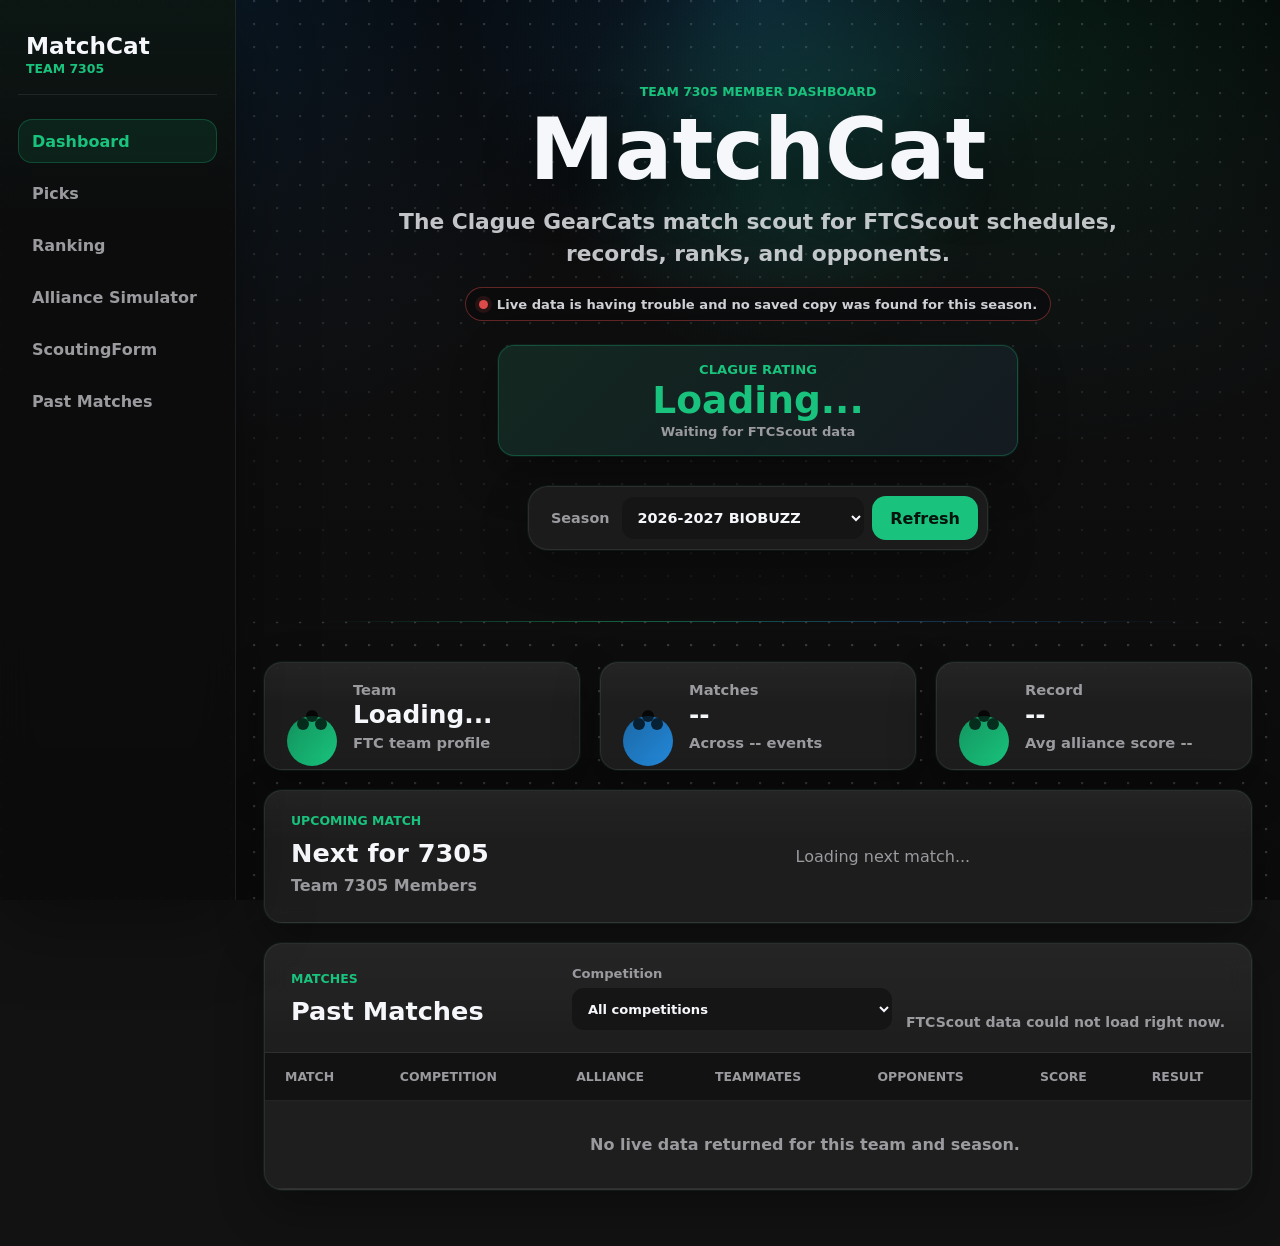
==== index.html @ bdf29955 "Pause ScoutingForm shoot points for two seconds" ====
<!doctype html>
<html lang="en">
  <head>
    <meta charset="utf-8">
    <meta name="viewport" content="width=device-width, initial-scale=1">
    <title>MatchCat | Team 7305 Member Dashboard</title>
    <meta
      name="description"
      content="MatchCat is a team 7305 member dashboard using live FTCScout data."
    >
    <meta name="theme-color" content="#0b0b0c">
    <link rel="manifest" href="manifest.webmanifest">
    <link rel="stylesheet" href="styles.css?v=20260912-shootpause2s">
  </head>
  <body>
    <button class="mobile-menu-button" id="sidebar-toggle" type="button" aria-label="Open navigation" aria-expanded="false">
      <span></span>
      <span></span>
      <span></span>
    </button>
    <aside class="app-sidebar" id="app-sidebar" aria-label="MatchCat navigation">
      <div class="app-sidebar__brand">
        <strong>MatchCat</strong>
        <span>Team 7305</span>
      </div>
      <nav class="app-sidebar__nav">
        <a href="#page-title" class="sidebar-link is-active">Dashboard</a>
        <button class="sidebar-link" id="picks-open" type="button">Picks</button>
        <button class="sidebar-link" id="ranking-open" type="button">Ranking</button>
        <button class="sidebar-link" id="sim-open" type="button">Alliance Simulator</button>
        <button class="sidebar-link" id="auto-open" type="button">ScoutingForm</button>
        <a href="#matches" class="sidebar-link">Past Matches</a>
      </nav>
    </aside>
    <div class="sidebar-backdrop" id="sidebar-backdrop" hidden></div>
    <div class="picks-backdrop" id="picks-backdrop" hidden></div>
    <div class="ranking-backdrop" id="ranking-backdrop" hidden></div>
    <div class="sim-backdrop" id="sim-backdrop" hidden></div>
    <section class="picks-menu" id="picks-menu" aria-labelledby="picks-title" hidden>
      <div class="picks-menu__header">
        <div>
          <p class="section-kicker">Alliance Captain</p>
          <h2 id="picks-title">Picks</h2>
        </div>
        <button class="button button--dark button--small" id="picks-close" type="button">Close</button>
      </div>
      <div class="picks-menu__controls">
        <label>
          Competition
          <select id="picks-event-filter">
            <option value="all">All loaded competitions</option>
          </select>
        </label>
      </div>
      <div class="status picks-menu__status" id="picks-status">Ranking teams from FTCScout data...</div>
      <div class="picks-list" id="picks-list">
        <div class="empty">Loading pick list...</div>
      </div>
    </section>
    <section class="ranking-menu" id="ranking-menu" aria-labelledby="ranking-title" hidden>
      <div class="ranking-menu__header">
        <div>
          <p class="section-kicker">Competition Standings</p>
          <h2 id="ranking-title">Ranking</h2>
        </div>
        <button class="button button--dark button--small" id="ranking-close" type="button">Close</button>
      </div>
      <div class="ranking-menu__controls">
        <label>
          Competition
          <select id="ranking-event-filter"></select>
        </label>
      </div>
      <div class="status ranking-menu__status" id="ranking-status">Choose a competition to see rankings.</div>
      <div class="ranking-list" id="ranking-list">
        <div class="empty">Loading rankings...</div>
      </div>
    </section>
    <section class="sim-menu" id="sim-menu" aria-labelledby="sim-title" hidden>
      <div class="sim-menu__header">
        <div>
          <p class="section-kicker">Playoff Forecast</p>
          <h2 id="sim-title">Alliance Simulator</h2>
        </div>
        <button class="button button--dark button--small" id="sim-close" type="button">Close</button>
      </div>
      <div class="sim-menu__controls">
        <label>
          Competition
          <select id="sim-event-filter"></select>
        </label>
        <label>
          Partner
          <select id="sim-partner-filter"></select>
        </label>
      </div>
      <div class="status sim-menu__status" id="sim-status">Pick a partner to simulate alliances.</div>
      <div class="sim-list" id="sim-list">
        <div class="empty">Loading simulator...</div>
      </div>
    </section>
    <div class="auto-backdrop" id="auto-backdrop" hidden></div>
    <section class="auto-team-menu" id="auto-team-menu" aria-labelledby="auto-team-title" hidden>
      <form class="auto-team-card" id="auto-team-form">
        <div>
          <p class="section-kicker">ScoutingForm</p>
          <h2 id="auto-team-title">What team is this?</h2>
        </div>
        <label>
          Team number or name
          <input id="auto-team-input" type="text" inputmode="text" autocomplete="off" placeholder="7305 or team name">
        </label>
        <label>
          Game
          <select id="auto-game-input"></select>
        </label>
        <label>
          Date added
          <input id="auto-date-input" type="date">
        </label>
        <label>
          Motor RPM
          <select id="auto-rpm-input">
            <option value="312rpm">312rpm</option>
            <option value="435rpm">435rpm</option>
            <option value="460rpm">460rpm</option>
            <option value="470rpm+">470rpm+</option>
          </select>
        </label>
        <label>
          Robot picture
          <input id="auto-photo-input" type="file" accept="image/*" capture="environment">
        </label>
        <label>
          Notes
          <textarea id="auto-notes-input" rows="4" placeholder="Write scouting notes for this team..."></textarea>
        </label>
        <div class="auto-photo-preview" id="auto-photo-preview" hidden>
          <img id="auto-photo-img" alt="Robot picture preview">
          <button class="button button--dark button--small" id="auto-photo-clear" type="button">Remove Photo</button>
        </div>
        <div class="auto-team-actions">
          <button class="button button--dark button--small" id="auto-team-test" type="button">Test Team</button>
          <button class="button button--small" type="submit">Start Drawing</button>
        </div>
        <p class="auto-save-status" id="auto-team-status">Saved ScoutingForms stay on this device.</p>
      </form>
    </section>
    <section class="auto-menu" id="auto-menu" aria-labelledby="auto-title" hidden>
      <div class="auto-menu__header">
        <div>
          <p class="section-kicker">ScoutingForm</p>
          <h2 id="auto-title">Field</h2>
          <small id="auto-current-team">No team selected</small>
        </div>
        <p class="auto-header-hint">Click a line or point to select it</p>
        <div class="auto-menu__photo" id="auto-menu-photo" hidden>
          <img id="auto-menu-photo-img" alt="Saved robot picture">
        </div>
        <div class="auto-menu__actions">
          <button class="button button--dark button--small" id="auto-change-team" type="button">Change Team</button>
          <button class="button button--dark button--small" id="auto-close" type="button">Close</button>
        </div>
      </div>
      <div class="auto-toolbar" aria-label="ScoutingForm path controls">
        <div class="auto-toolbar__group">
          <button class="tool-button is-active" id="auto-erase" type="button">+ Control Point</button>
          <button class="tool-button" id="auto-shoot" type="button">Shoot</button>
          <button class="tool-button" id="auto-stop" type="button">- Control Point</button>
          <button class="tool-button tool-button--primary" id="auto-connect" type="button">Create Path to Last Point</button>
        </div>
        <div class="auto-toolbar__quick">
          <button class="tool-button tool-button--icon" id="auto-undo" type="button" title="Undo last point">Undo</button>
          <button class="tool-button tool-button--play" id="auto-play" type="button">Play</button>
          <button class="tool-button" id="auto-clear" type="button">Clear</button>
        </div>
        <label>
          Color
          <input id="auto-color" type="color" value="#19c37d">
        </label>
        <label>
          Line
          <input id="auto-size" type="range" min="3" max="28" value="9">
        </label>
        <button class="button button--dark button--small" id="auto-save" type="button">Save Form</button>
        <button class="button button--dark button--small" id="auto-download" type="button">Download</button>
        <p class="auto-save-status" id="auto-save-status">Choose a team to save.</p>
        <p class="auto-cloud-status" id="auto-cloud-status">Cloud sync off.</p>
        <p class="auto-path-hint">Click to place points. Drag from a point to create a straight line.</p>
      </div>
      <div class="auto-stage">
        <canvas id="auto-canvas" width="1440" height="1440" aria-label="Drag path control points"></canvas>
      </div>
    </section>

    <main>
      <section class="hero" aria-labelledby="page-title">
        <img class="hero__image" src="matchcat-hero.png" alt="">
        <div class="hero__overlay"></div>
        <div class="hero__content">
          <p class="eyebrow">Team 7305 member dashboard</p>
          <h1 id="page-title">MatchCat</h1>
          <p class="hero__copy">
            The Clague GearCats match scout for FTCScout schedules, records, ranks, and opponents.
          </p>
          <div class="data-status" id="data-status" aria-live="polite">
            <span class="data-status__dot"></span>
            <span>Checking FTCScout and Orange Alliance cache...</span>
          </div>
          <div class="clague-rating" id="clague-rating" aria-live="polite">
            <span>Clague rating</span>
            <strong>Loading...</strong>
            <small>Waiting for FTCScout data</small>
          </div>
          <form class="controls hero-controls" id="tracker-form">
            <label>
              Season
              <select id="year-input">
                <option value="2013">2012-2013 Ring It Up!</option>
                <option value="2014">2013-2014 Block Party!</option>
                <option value="2015">2014-2015 Cascade Effect</option>
                <option value="2016">2015-2016 FIRST RES-Q</option>
                <option value="2017">2016-2017 Velocity Vortex</option>
                <option value="2018">2017-2018 FIRST Relic Recovery</option>
                <option value="2019">2018-2019 Rover Ruckus</option>
                <option value="2020">2019-2020 SKYSTONE</option>
                <option value="2021">2020-2021 Ultimate Goal</option>
                <option value="2022">2021-2022 Freight Frenzy</option>
                <option value="2023">2022-2023 POWERPLAY</option>
                <option value="2024">2023-2024 CENTERSTAGE</option>
                <option value="2025">2024-2025 INTO THE DEEP</option>
                <option value="2026">2025-2026 DECODE</option>
                <option value="2027" selected>2026-2027 BIOBUZZ</option>
              </select>
            </label>
            <button class="button button--dark" type="submit">Refresh</button>
          </form>
        </div>
      </section>

      <section class="shell">
        <section class="summary-grid" aria-label="Team and match summary">
          <article class="summary-card">
            <span>Team</span>
            <strong id="team-name">Loading...</strong>
            <small id="team-location">FTC team profile</small>
          </article>
          <article class="summary-card">
            <span>Matches</span>
            <strong id="match-count">--</strong>
            <small id="event-count">Across -- events</small>
          </article>
          <article class="summary-card">
            <span>Record</span>
            <strong id="record-count">--</strong>
            <small id="avg-score">Avg alliance score --</small>
          </article>
          <article class="summary-card summary-card--hidden">
            <span>Next/Latest</span>
            <strong id="latest-match">--</strong>
            <small id="latest-event">Waiting for data</small>
          </article>
        </section>

        <section class="upcoming-panel" aria-labelledby="upcoming-title">
          <div>
            <p class="section-kicker">Upcoming Match</p>
            <h2 id="upcoming-title">Next for 7305</h2>
            <span class="team-label" id="team-title">Team 7305 Members</span>
          </div>
          <div class="upcoming-card" id="upcoming-card">
            <div class="empty">Loading next match...</div>
          </div>
        </section>

        <section class="panel team-detail-panel" id="team-detail-panel" hidden>
          <div class="panel__header">
            <div>
              <p class="section-kicker">Opponent Tab</p>
              <h2 id="team-detail-title">Team details</h2>
            </div>
            <button class="button button--dark button--small" id="team-detail-close" type="button">Close</button>
          </div>
          <div class="team-detail" id="team-detail-body"></div>
        </section>

        <section class="panel" id="matches">
          <div class="panel__header">
            <div>
              <p class="section-kicker">Matches</p>
              <h2>Past Matches</h2>
            </div>
            <div class="panel__actions">
              <label>
                Competition
                <select id="event-filter">
                  <option value="all">All competitions</option>
                </select>
              </label>
              <div class="status" id="status">Loading FTCScout data...</div>
            </div>
          </div>
          <div class="table-wrap">
            <table>
              <thead>
                <tr>
                  <th>Match</th>
                  <th>Competition</th>
                  <th>Alliance</th>
                  <th>Teammates</th>
                  <th>Opponents</th>
                  <th>Score</th>
                  <th>Result</th>
                  <th>Time</th>
                </tr>
              </thead>
              <tbody id="match-body"></tbody>
            </table>
          </div>
        </section>
      </section>
    </main>

    <script src="cloud-config.js?v=20260912-shootpause2s"></script>
    <script src="app.js?v=20260912-shootpause2s"></script>
  </body>
</html>
---- styles.css ----
:root {
  color-scheme: dark;
  --ink: #f6f7fb;
  --muted: #9a9a9f;
  --page: #0b0b0c;
  --panel: #222222;
  --panel-soft: #1a1a1b;
  --line: #373737;
  --blue: #2388d9;
  --green: #19c37d;
  --red: #dc4a4a;
  --panel-glass: rgba(34, 34, 34, 0.82);
  --panel-glow: 0 0 0 1px rgba(25, 195, 125, 0.08), 0 18px 48px rgba(0, 0, 0, 0.32);
  --shadow: 0 24px 70px rgba(0, 0, 0, 0.34);
  --ease: cubic-bezier(0.2, 0.8, 0.2, 1);
}

* {
  box-sizing: border-box;
}

::selection {
  background: rgba(25, 195, 125, 0.3);
  color: var(--ink);
}

html {
  scroll-behavior: smooth;
}

* {
  scrollbar-width: thin;
  scrollbar-color: rgba(25, 195, 125, 0.45) rgba(255, 255, 255, 0.04);
}

::-webkit-scrollbar {
  width: 10px;
  height: 10px;
}

::-webkit-scrollbar-track {
  background: rgba(255, 255, 255, 0.04);
}

::-webkit-scrollbar-thumb {
  border: 2px solid rgba(10, 10, 11, 0.86);
  border-radius: 999px;
  background: rgba(25, 195, 125, 0.48);
}

body {
  margin: 0;
  min-height: 100vh;
  background:
    radial-gradient(circle at 82% 8%, rgba(25, 195, 125, 0.13), transparent 29%),
    radial-gradient(circle at 14% 0%, rgba(35, 136, 217, 0.16), transparent 32%),
    radial-gradient(circle at 1px 1px, rgba(255, 255, 255, 0.18) 1px, transparent 1.7px) 0 0 / 23px 23px,
    linear-gradient(180deg, #050506 0%, #101011 38%, #0b0b0c 100%);
  background-attachment: fixed;
  color: var(--ink);
  font-family:
    Inter, ui-sans-serif, system-ui, -apple-system, BlinkMacSystemFont, "Segoe UI",
    sans-serif;
}

body.modal-open {
  overflow: hidden;
}

a {
  color: inherit;
}

main {
  margin-left: 236px;
}

.mobile-menu-button {
  display: none;
}

.app-sidebar {
  position: fixed;
  inset: 0 auto 0 0;
  z-index: 40;
  width: 236px;
  display: grid;
  align-content: start;
  gap: 24px;
  border-right: 1px solid rgba(255, 255, 255, 0.08);
  background:
    linear-gradient(180deg, rgba(25, 195, 125, 0.06), transparent 24%),
    rgba(12, 12, 13, 0.92);
  backdrop-filter: blur(18px);
  box-shadow: var(--shadow);
  padding: 26px 18px;
}

.app-sidebar__brand {
  display: grid;
  gap: 4px;
  padding: 8px 8px 18px;
  border-bottom: 1px solid rgba(255, 255, 255, 0.08);
}

.app-sidebar__brand strong {
  color: var(--ink);
  font-size: 1.45rem;
  line-height: 1;
}

.app-sidebar__brand span {
  color: var(--green);
  font-size: 0.78rem;
  font-weight: 900;
  text-transform: uppercase;
}

.app-sidebar__nav {
  display: grid;
  gap: 8px;
}

.sidebar-link {
  min-height: 44px;
  display: flex;
  align-items: center;
  width: 100%;
  border: 1px solid transparent;
  border-radius: 14px;
  background: transparent;
  padding: 0 13px;
  color: var(--muted);
  font: inherit;
  font-weight: 900;
  text-decoration: none;
  text-align: left;
  cursor: pointer;
  transition:
    background 160ms ease,
    border-color 160ms ease,
    color 160ms ease,
    transform 160ms var(--ease);
}

.sidebar-link:hover,
.sidebar-link:focus-visible,
.sidebar-link.is-active {
  border-color: rgba(25, 195, 125, 0.26);
  background: rgba(25, 195, 125, 0.1);
  color: var(--green);
  outline: none;
}

.sidebar-link:hover,
.sidebar-link:focus-visible {
  transform: translateX(2px);
}

.sidebar-backdrop {
  display: none;
}

.picks-backdrop,
.ranking-backdrop,
.sim-backdrop,
.auto-backdrop {
  position: fixed;
  inset: 0;
  z-index: 70;
  background: rgba(0, 0, 0, 0.66);
  backdrop-filter: blur(5px);
}

.picks-backdrop[hidden],
.picks-menu[hidden],
.ranking-backdrop[hidden],
.ranking-menu[hidden],
.sim-backdrop[hidden],
.sim-menu[hidden],
.auto-team-menu[hidden],
.auto-backdrop[hidden],
.auto-menu[hidden] {
  display: none !important;
}

.auto-team-menu {
  position: fixed;
  inset: 0;
  z-index: 82;
  display: grid;
  place-items: center;
  padding: 22px;
  pointer-events: none;
}

.auto-team-card {
  width: min(100%, 430px);
  display: grid;
  gap: 18px;
  border: 1px solid rgba(25, 195, 125, 0.28);
  border-radius: 18px;
  background:
    linear-gradient(180deg, rgba(255, 255, 255, 0.035), transparent),
    var(--panel-glass);
  box-shadow: var(--panel-glow);
  backdrop-filter: blur(18px);
  padding: 24px;
  pointer-events: auto;
}

.auto-team-card h2 {
  margin: 4px 0 0;
  font-size: 1.5rem;
  line-height: 1.05;
}

.auto-team-card label {
  display: grid;
  gap: 8px;
  color: var(--muted);
  font-size: 0.82rem;
  font-weight: 850;
}

.auto-team-card input,
.auto-team-card select,
.auto-team-card textarea {
  width: 100%;
  min-height: 46px;
  border: 1px solid var(--line);
  border-radius: 10px;
  background: rgba(10, 10, 11, 0.68);
  color: var(--ink);
  font: inherit;
  font-weight: 800;
  padding: 0 12px;
}

.auto-team-card textarea {
  min-height: 96px;
  resize: vertical;
  line-height: 1.35;
  padding: 12px;
}

.auto-team-card input:focus,
.auto-team-card select:focus,
.auto-team-card textarea:focus {
  border-color: rgba(25, 195, 125, 0.56);
  box-shadow: 0 0 0 4px rgba(25, 195, 125, 0.1);
  outline: none;
}

.auto-photo-preview {
  display: grid;
  grid-template-columns: 72px 1fr;
  gap: 12px;
  align-items: center;
  border: 1px solid var(--line);
  border-radius: 12px;
  background: var(--panel-soft);
  padding: 10px;
}

.auto-photo-preview[hidden],
.auto-menu__photo[hidden] {
  display: none !important;
}

.auto-photo-preview img,
.auto-menu__photo img,
.team-auto-card__photo {
  display: block;
  aspect-ratio: 1;
  object-fit: cover;
  border: 1px solid rgba(25, 195, 125, 0.24);
  border-radius: 12px;
  background: #05090b;
}

.auto-photo-preview img {
  width: 72px;
}

.auto-team-actions,
.auto-menu__actions {
  display: flex;
  flex-wrap: wrap;
  gap: 10px;
}

.picks-menu,
.ranking-menu,
.sim-menu,
.auto-menu {
  position: fixed;
  top: 26px;
  right: 26px;
  bottom: 26px;
  left: 262px;
  z-index: 80;
  display: grid;
  grid-template-rows: auto auto auto minmax(0, 1fr);
  overflow: hidden;
  border: 1px solid rgba(25, 195, 125, 0.26);
  border-radius: 20px;
  background:
    linear-gradient(180deg, rgba(255, 255, 255, 0.035), transparent 30%),
    rgba(28, 28, 29, 0.94);
  box-shadow: var(--panel-glow);
  backdrop-filter: blur(20px);
  animation: menu-enter 220ms var(--ease) both;
}

@keyframes menu-enter {
  from {
    opacity: 0;
    transform: translateY(8px) scale(0.992);
  }

  to {
    opacity: 1;
    transform: translateY(0) scale(1);
  }
}

.picks-menu__header,
.ranking-menu__header,
.sim-menu__header,
.auto-menu__header {
  display: flex;
  align-items: center;
  justify-content: space-between;
  gap: 16px;
  border-bottom: 1px solid rgba(255, 255, 255, 0.08);
  padding: 22px 26px;
}

.auto-menu__header small {
  display: block;
  margin-top: 5px;
  color: var(--green);
  font-size: 0.78rem;
  font-weight: 900;
}

.auto-menu__photo {
  margin-left: auto;
}

.auto-menu__photo img {
  width: 76px;
}

.picks-menu__status,
.ranking-menu__status,
.sim-menu__status {
  max-width: none;
  border-bottom: 1px solid rgba(255, 255, 255, 0.08);
  padding: 12px 26px;
  text-align: left;
}

.picks-menu__controls,
.ranking-menu__controls,
.sim-menu__controls {
  border-bottom: 1px solid rgba(255, 255, 255, 0.08);
  padding: 14px 26px;
}

.picks-menu__controls label,
.ranking-menu__controls label,
.sim-menu__controls label {
  display: grid;
  grid-template-columns: 120px minmax(220px, 420px);
  gap: 12px;
  align-items: center;
  color: var(--muted);
  font-size: 0.82rem;
  font-weight: 850;
}

.auto-menu {
  grid-template-rows: auto auto minmax(0, 1fr);
}

.auto-menu .auto-menu__header {
  padding: 12px 18px;
}

.auto-menu__header h2 {
  font-size: clamp(1.25rem, 3vw, 1.8rem);
}

.auto-toolbar {
  display: grid;
  grid-template-columns: minmax(0, 1fr) auto auto auto;
  gap: 7px 10px;
  align-items: center;
  border: 1px solid rgba(255, 255, 255, 0.09);
  border-radius: 12px;
  background: rgba(14, 14, 15, 0.62);
  margin: 8px 12px;
  padding: 8px;
}

.auto-toolbar__group {
  grid-column: 1 / -1;
  display: flex;
  flex-wrap: wrap;
  gap: 7px;
}

.auto-toolbar__quick {
  grid-column: 1 / 2;
  display: flex;
  flex-wrap: wrap;
  gap: 7px;
}

.auto-header-hint {
  margin: 0 0 0 auto;
  color: var(--muted);
  font-size: 0.8rem;
  font-weight: 800;
}

.tool-button {
  min-height: 32px;
  border: 1px solid rgba(255, 255, 255, 0.11);
  border-radius: 9px;
  background: rgba(31, 31, 32, 0.92);
  color: var(--ink);
  font: inherit;
  font-size: 0.76rem;
  font-weight: 900;
  padding: 0 10px;
  cursor: pointer;
  transition:
    background 160ms ease,
    border-color 160ms ease,
    color 160ms ease,
    transform 160ms var(--ease),
    box-shadow 160ms ease;
}

.tool-button--primary {
  border-color: rgba(35, 136, 217, 0.44);
  background: rgba(35, 136, 217, 0.18);
  color: #dceeff;
}

.tool-button--play {
  margin-left: auto;
  border-color: rgba(25, 195, 125, 0.34);
}

.tool-button--icon {
  min-width: 44px;
  padding: 0 8px;
}

.tool-button:hover,
.tool-button:focus-visible,
.tool-button.is-active {
  border-color: rgba(25, 195, 125, 0.42);
  background: rgba(25, 195, 125, 0.14);
  box-shadow: 0 0 0 3px rgba(25, 195, 125, 0.08);
  color: var(--green);
  outline: none;
}

.tool-button:hover,
.tool-button:focus-visible {
  transform: translateY(-1px);
}

.auto-toolbar label {
  display: grid;
  grid-template-columns: auto minmax(0, 1fr);
  gap: 6px;
  align-items: center;
  color: var(--muted);
  font-size: 0.75rem;
  font-weight: 850;
}

.auto-toolbar input[type="color"] {
  width: 42px;
  height: 32px;
  border: 1px solid var(--line);
  border-radius: 8px;
  background: var(--panel-soft);
  padding: 3px;
}

.auto-toolbar input[type="range"] {
  width: 100%;
  accent-color: var(--green);
}

.auto-save-status {
  grid-column: 2 / -1;
  margin: 0;
  color: var(--muted);
  font-size: 0.72rem;
  font-weight: 800;
}

.auto-cloud-status {
  grid-column: 2 / -1;
  margin: -3px 0 0;
  border: 1px solid rgba(35, 136, 217, 0.28);
  border-radius: 10px;
  background: rgba(35, 136, 217, 0.08);
  color: rgba(246, 247, 251, 0.84);
  font-size: 0.72rem;
  font-weight: 850;
  line-height: 1.35;
  padding: 7px 10px;
}

.auto-cloud-status[data-mode="on"] {
  border-color: rgba(25, 195, 125, 0.28);
  background: rgba(25, 195, 125, 0.08);
}

.auto-cloud-status[data-mode="syncing"] {
  border-color: rgba(35, 136, 217, 0.42);
}

.auto-cloud-status[data-mode="offline"],
.auto-cloud-status[data-mode="off"] {
  border-color: rgba(255, 255, 255, 0.08);
  background: rgba(255, 255, 255, 0.035);
  color: var(--muted);
}

.auto-path-hint {
  grid-column: 2 / -1;
  margin: -3px 0 0;
  color: rgba(246, 247, 251, 0.66);
  font-size: 0.72rem;
  font-weight: 800;
}

.auto-stage {
  min-height: 0;
  display: grid;
  place-items: center;
  overflow: auto;
  background: rgba(11, 11, 12, 0.72);
  border: 1px solid rgba(255, 255, 255, 0.08);
  border-radius: 14px;
  margin: 0 12px 12px;
  padding: 10px;
}

#auto-canvas {
  width: min(100%, 820px, calc(100vh - 196px));
  aspect-ratio: 1;
  height: auto;
  border: 1px solid rgba(25, 195, 125, 0.18);
  border-radius: 12px;
  background: #101011;
  box-shadow: var(--shadow);
  touch-action: none;
  cursor: grab;
}

#auto-canvas:active {
  cursor: grabbing;
}

.hero {
  position: relative;
  min-height: 390px;
  display: grid;
  align-items: center;
  overflow: hidden;
}

.hero::after {
  content: "";
  position: absolute;
  inset: auto 8% 0;
  height: 1px;
  background: linear-gradient(90deg, transparent, rgba(25, 195, 125, 0.45), rgba(35, 136, 217, 0.35), transparent);
}

.hero__image {
  display: none;
}

.hero__overlay {
  position: absolute;
  inset: 0;
  background:
    radial-gradient(circle at 52% 24%, rgba(25, 195, 125, 0.14), transparent 30%),
    radial-gradient(circle at top, rgba(35, 136, 217, 0.2), transparent 38%),
    linear-gradient(180deg, rgba(5, 5, 6, 0.1), rgba(13, 13, 14, 0.78));
}

.hero__content {
  position: relative;
  width: min(960px, calc(100% - 32px));
  margin: 0 auto;
  padding: 84px 0 72px;
  text-align: center;
}

.eyebrow,
.section-kicker {
  margin: 0 0 10px;
  color: var(--green);
  font-size: 0.78rem;
  font-weight: 850;
  letter-spacing: 0;
  text-transform: uppercase;
}

h1,
h2,
h3 {
  margin: 0;
  letter-spacing: 0;
}

h1 {
  font-size: clamp(3.25rem, 7vw, 5.35rem);
  line-height: 0.95;
  text-shadow: 0 16px 46px rgba(0, 0, 0, 0.55);
}

h2 {
  font-size: clamp(1.35rem, 2vw, 2rem);
}

.hero__copy {
  max-width: 760px;
  margin: 16px auto 0;
  color: rgba(246, 247, 251, 0.78);
  font-size: clamp(1.05rem, 1.7vw, 1.4rem);
  font-weight: 700;
  line-height: 1.45;
}

.data-status {
  width: fit-content;
  max-width: min(620px, 100%);
  min-height: 34px;
  display: inline-flex;
  align-items: center;
  gap: 9px;
  margin: 18px auto 0;
  border: 1px solid rgba(35, 136, 217, 0.3);
  border-radius: 999px;
  background: rgba(12, 12, 13, 0.82);
  color: rgba(246, 247, 251, 0.84);
  font-size: 0.82rem;
  font-weight: 850;
  padding: 8px 13px;
}

.data-status__dot {
  width: 9px;
  height: 9px;
  flex: 0 0 auto;
  border-radius: 999px;
  background: var(--blue);
  box-shadow: 0 0 0 4px rgba(35, 136, 217, 0.14);
}

.data-status[data-mode="live"] {
  border-color: rgba(25, 195, 125, 0.34);
}

.data-status[data-mode="checking"] {
  border-color: rgba(35, 136, 217, 0.42);
}

.data-status[data-mode="checking"] .data-status__dot {
  background: var(--blue);
  animation: pulse-dot 1.1s ease-in-out infinite;
}

.data-status[data-mode="live"] .data-status__dot {
  background: var(--green);
  box-shadow: 0 0 0 4px rgba(25, 195, 125, 0.15);
}

.data-status[data-mode="cached"],
.data-status[data-mode="offline"] {
  border-color: rgba(35, 136, 217, 0.42);
}

.data-status[data-mode="cached"] .data-status__dot,
.data-status[data-mode="offline"] .data-status__dot {
  background: var(--blue);
}

.data-status[data-mode="error"] {
  border-color: rgba(220, 74, 74, 0.42);
}

.data-status[data-mode="error"] .data-status__dot {
  background: var(--red);
  box-shadow: 0 0 0 4px rgba(220, 74, 74, 0.13);
}

@keyframes pulse-dot {
  0%,
  100% {
    transform: scale(1);
    opacity: 0.75;
  }

  50% {
    transform: scale(1.35);
    opacity: 1;
  }
}

.clague-rating {
  width: min(520px, 100%);
  margin: 24px auto 0;
  padding: 16px 20px;
  border: 1px solid rgba(25, 195, 125, 0.28);
  border-radius: 16px;
  background:
    linear-gradient(135deg, rgba(25, 195, 125, 0.12), rgba(35, 136, 217, 0.07)),
    rgba(20, 20, 21, 0.82);
  box-shadow: var(--panel-glow);
  backdrop-filter: blur(14px);
}

.clague-rating span,
.clague-rating small {
  display: block;
  color: var(--muted);
  font-size: 0.82rem;
  font-weight: 850;
}

.clague-rating span {
  color: var(--green);
  text-transform: uppercase;
}

.clague-rating strong {
  display: block;
  margin: 5px 0 4px;
  min-height: 34px;
  color: var(--green);
  font-size: clamp(1.7rem, 3vw, 2.35rem);
  line-height: 1;
}

.hero-controls {
  width: min(460px, 100%);
  min-height: 62px;
  margin: 30px auto 0;
  display: grid;
  grid-template-columns: 1fr auto;
  gap: 8px;
  align-items: center;
  padding: 9px 9px 9px 22px;
  border: 1px solid rgba(255, 255, 255, 0.08);
  border-radius: 20px;
  background: rgba(32, 32, 32, 0.78);
  box-shadow: var(--panel-glow);
  backdrop-filter: blur(14px);
}

.controls label {
  display: grid;
  grid-template-columns: auto 1fr;
  gap: 12px;
  align-items: center;
  color: var(--muted);
  font-size: 0.9rem;
  font-weight: 850;
  text-align: left;
}

select {
  width: 100%;
  height: 42px;
  border: 0;
  border-radius: 12px;
  background: #151516;
  color: var(--ink);
  font: inherit;
  font-weight: 850;
  padding: 0 12px;
}

.button {
  min-height: 44px;
  display: inline-flex;
  align-items: center;
  justify-content: center;
  border: 0;
  border-radius: 14px;
  padding: 0 18px;
  font: inherit;
  font-weight: 900;
  text-decoration: none;
  cursor: pointer;
  transition:
    transform 160ms ease,
    box-shadow 160ms ease,
    filter 160ms ease;
}

.button:hover,
.button:focus-visible {
  transform: translateY(-1px);
  filter: brightness(1.05);
  box-shadow: 0 12px 28px rgba(25, 195, 125, 0.14);
  outline: none;
}

.button:active {
  transform: translateY(0);
}

.button--dark {
  background: var(--green);
  color: #06130d;
}

.button--small {
  min-height: 36px;
  border-radius: 12px;
  padding: 0 14px;
  font-size: 0.84rem;
}

.shell {
  width: min(1440px, calc(100% - 56px));
  margin: 0 auto 56px;
  position: relative;
  z-index: 2;
}

.summary-grid {
  display: grid;
  grid-template-columns: repeat(3, minmax(0, 1fr));
  gap: 20px;
  margin: 40px auto 20px;
}

.summary-card,
.upcoming-panel,
.panel {
  border: 1px solid rgba(255, 255, 255, 0.07);
  border-radius: 18px;
  background:
    linear-gradient(180deg, rgba(255, 255, 255, 0.035), transparent 38%),
    var(--panel-glass);
  box-shadow: var(--panel-glow);
  backdrop-filter: blur(12px);
  transition:
    border-color 180ms ease,
    transform 180ms var(--ease),
    background 180ms ease;
}

.summary-card:hover,
.upcoming-panel:hover,
.panel:hover {
  border-color: rgba(25, 195, 125, 0.16);
  background:
    linear-gradient(180deg, rgba(255, 255, 255, 0.045), transparent 38%),
    rgba(38, 38, 39, 0.86);
  transform: translateY(-2px);
}

.summary-card {
  min-height: 92px;
  display: grid;
  gap: 4px;
  align-content: center;
  padding: 18px 22px 18px 88px;
  position: relative;
  overflow: hidden;
}

.summary-card::before,
.summary-card::after {
  transition:
    transform 180ms var(--ease),
    opacity 180ms ease;
}

.summary-card:hover::before {
  transform: translateY(-50%) scale(1.06);
}

body.is-loading .summary-card::before {
  opacity: 0.72;
}

body.is-loading .summary-card strong,
body.is-loading .summary-card small {
  opacity: 0.64;
}

body.is-loading .summary-card::after {
  animation: pulse-dot 1.1s ease-in-out infinite;
}

.summary-card::before {
  content: "";
  position: absolute;
  left: 22px;
  top: 50%;
  width: 50px;
  height: 50px;
  border-radius: 50%;
  background:
    linear-gradient(135deg, rgba(0, 0, 0, 0.24), transparent),
    var(--green);
}

.summary-card:nth-child(2)::before {
  background:
    linear-gradient(135deg, rgba(0, 0, 0, 0.24), transparent),
    var(--blue);
}

.summary-card:nth-child(3)::before {
  background:
    linear-gradient(135deg, rgba(0, 0, 0, 0.24), transparent),
    var(--green);
}

.summary-card::after {
  content: "";
  position: absolute;
  left: 41px;
  top: 50%;
  width: 12px;
  height: 12px;
  border-radius: 50%;
  background: rgba(0, 0, 0, 0.72);
  box-shadow:
    -9px 8px 0 rgba(0, 0, 0, 0.72),
    9px 8px 0 rgba(0, 0, 0, 0.72);
  transform: translateY(-50%);
}

.summary-card--hidden {
  display: none;
}

.summary-card span,
.summary-card small {
  color: var(--muted);
  font-size: 0.92rem;
  font-weight: 750;
}

.summary-card strong {
  display: block;
  min-height: 28px;
  font-size: clamp(1.2rem, 2vw, 1.55rem);
  line-height: 1.05;
}

.upcoming-panel {
  display: grid;
  grid-template-columns: minmax(240px, 0.36fr) minmax(0, 1fr);
  gap: 20px;
  align-items: start;
  margin-top: 20px;
  overflow: hidden;
}

.upcoming-panel > div:first-child,
.panel__header {
  padding: 22px 26px;
}

.team-label {
  display: block;
  margin-top: 8px;
  color: var(--muted);
  font-weight: 800;
}

.upcoming-card {
  min-width: 0;
  padding: 22px 26px 22px 0;
}

.upcoming-match {
  display: grid;
  grid-template-columns: minmax(180px, 0.78fr) minmax(220px, 0.85fr) minmax(260px, 1fr);
  gap: 18px;
  align-items: start;
}

.upcoming-match h3 {
  margin: 12px 0 6px;
  font-size: clamp(1.65rem, 2.4vw, 2.25rem);
  line-height: 1;
}

.upcoming-match p {
  margin: 0;
  color: var(--muted);
  font-weight: 800;
}

.upcoming-match__meta {
  display: grid;
  gap: 14px;
}

.upcoming-match__meta div,
.upcoming-match__opponents {
  min-height: 78px;
  border-left: 1px solid var(--line);
  padding-left: 16px;
}

.upcoming-match__meta span,
.upcoming-match__opponents > span {
  display: block;
  margin-bottom: 8px;
  color: var(--muted);
  font-size: 0.78rem;
  font-weight: 900;
  text-transform: uppercase;
}

.upcoming-match__meta strong {
  display: block;
  font-size: 1.05rem;
}

.panel {
  margin-top: 20px;
  overflow: hidden;
}

.panel__header {
  display: flex;
  justify-content: space-between;
  gap: 16px;
  align-items: center;
  border-bottom: 1px solid rgba(255, 255, 255, 0.08);
}

.panel__actions {
  display: grid;
  grid-template-columns: minmax(220px, 320px) minmax(160px, auto);
  gap: 14px;
  align-items: end;
}

.panel__actions label {
  display: grid;
  grid-template-columns: 1fr;
  gap: 7px;
  color: var(--muted);
  font-size: 0.82rem;
  font-weight: 850;
}

.status {
  max-width: 380px;
  color: var(--muted);
  font-size: 0.88rem;
  font-weight: 800;
  text-align: right;
}

.table-wrap {
  overflow-x: auto;
  scrollbar-color: rgba(25, 195, 125, 0.45) rgba(255, 255, 255, 0.04);
}

table {
  width: 100%;
  min-width: 1080px;
  border-collapse: collapse;
}

th,
td {
  padding: 16px 20px;
  border-bottom: 1px solid rgba(255, 255, 255, 0.075);
  text-align: left;
  vertical-align: middle;
}

th {
  color: var(--muted);
  background: rgba(18, 18, 19, 0.92);
  font-size: 0.78rem;
  font-weight: 900;
  text-transform: uppercase;
}

td {
  font-weight: 750;
}

tbody tr {
  transition:
    background 160ms ease,
    transform 160ms var(--ease);
}

tbody tr:hover {
  background: rgba(255, 255, 255, 0.025);
}

.match-title {
  display: grid;
  gap: 3px;
}

.match-title span {
  color: var(--muted);
  font-size: 0.78rem;
}

.pill {
  width: max-content;
  display: inline-flex;
  align-items: center;
  min-height: 29px;
  border-radius: 999px;
  padding: 0 11px;
  color: #ffffff;
  font-size: 0.78rem;
  font-weight: 900;
}

.pill--red {
  background: var(--red);
}

.pill--blue {
  background: var(--blue);
}

.pill--neutral {
  background: var(--muted);
}

.result {
  color: var(--muted);
}

.result--win {
  color: var(--green);
}

.result--loss {
  color: var(--red);
}

.result--tie {
  color: var(--blue);
}

.score-red {
  color: var(--red);
}

.score-blue {
  color: var(--blue);
}

.team-rating-list {
  display: grid;
  gap: 8px;
  min-width: 176px;
}

.team-rating {
  display: grid;
  grid-template-columns: auto 1fr;
  gap: 2px 8px;
  align-items: center;
}

.team-link {
  width: max-content;
  max-width: 190px;
  border: 0;
  padding: 0;
  background: transparent;
  color: var(--ink);
  font: inherit;
  font-size: 0.94rem;
  font-weight: 900;
  text-align: left;
  cursor: pointer;
  transition:
    color 150ms ease,
    transform 150ms var(--ease);
}

.team-link:hover,
.team-link:focus-visible {
  color: var(--green);
  text-decoration: underline;
  transform: translateY(-1px);
  outline: none;
}

.team-rating span {
  color: var(--muted);
  font-size: 0.76rem;
}

.stars {
  grid-column: 1 / -1;
  color: var(--green) !important;
  letter-spacing: 0;
}

.rating-source {
  grid-column: 1 / -1;
  color: var(--blue) !important;
  font-size: 0.72rem !important;
}

.stars:empty {
  display: none;
}

.empty {
  padding: 34px 18px;
  color: var(--muted);
  text-align: center;
}

.team-detail {
  display: grid;
  gap: 18px;
  padding: 22px 26px 26px;
}

.team-detail__loading {
  border: 1px solid rgba(25, 195, 125, 0.22);
  border-radius: 12px;
  background: rgba(25, 195, 125, 0.08);
  color: var(--green);
  font-weight: 850;
  padding: 12px 14px;
}

.team-detail__stats {
  display: grid;
  grid-template-columns: repeat(auto-fit, minmax(140px, 1fr));
  gap: 12px;
}

.team-detail__stats article {
  min-height: 88px;
  display: grid;
  align-content: center;
  gap: 7px;
  border: 1px solid var(--line);
  border-radius: 14px;
  background: var(--panel-soft);
  padding: 14px;
}

.team-detail__stats span {
  color: var(--muted);
  font-size: 0.76rem;
  font-weight: 900;
  text-transform: uppercase;
}

.team-detail__stats strong {
  font-size: clamp(1.05rem, 2vw, 1.45rem);
  line-height: 1.05;
}

.team-detail__stats small {
  color: var(--muted);
  font-size: 0.76rem;
  font-weight: 900;
}

.team-auto-list {
  display: grid;
  gap: 10px;
  border: 1px solid var(--line);
  border-radius: 14px;
  background: rgba(255, 255, 255, 0.025);
  padding: 14px;
}

.team-auto-list__header,
.team-auto-card {
  display: flex;
  align-items: center;
  justify-content: space-between;
  gap: 12px;
}

.team-auto-list__header h3 {
  margin: 0;
  font-size: 1rem;
}

.team-auto-list__header span,
.team-auto-card span,
.team-auto-card small {
  color: var(--muted);
  font-size: 0.78rem;
  font-weight: 850;
}

.team-auto-card {
  border: 1px solid var(--line);
  border-radius: 12px;
  background: var(--panel-soft);
  padding: 12px;
}

.team-auto-card__photo {
  width: 64px;
  flex: 0 0 64px;
}

.team-auto-card div:first-child {
  display: grid;
  gap: 3px;
}

.team-auto-card strong {
  color: var(--ink);
  font-size: 1rem;
}

.team-auto-card__notes {
  max-width: 62ch;
  margin: 4px 0 0;
  color: var(--ink);
  font-size: 0.82rem;
  font-weight: 750;
  line-height: 1.35;
  white-space: pre-wrap;
}

.team-auto-card__actions {
  display: flex;
  flex-wrap: wrap;
  gap: 8px;
  justify-content: flex-end;
}

.team-detail__table-wrap {
  overflow-x: auto;
}

.team-detail__table {
  min-width: 940px;
}

.picks-list {
  display: grid;
  gap: 12px;
  align-content: start;
  overflow-y: auto;
  padding: 18px;
}

.ranking-list {
  display: grid;
  gap: 12px;
  align-content: start;
  overflow-y: auto;
  padding: 18px;
}

.sim-list {
  display: grid;
  gap: 12px;
  align-content: start;
  overflow-y: auto;
  padding: 18px;
}

.pick-card {
  display: grid;
  grid-template-columns: 56px minmax(0, 1fr) minmax(260px, auto);
  gap: 16px;
  align-items: center;
  border: 1px solid rgba(255, 255, 255, 0.08);
  border-radius: 16px;
  background:
    linear-gradient(135deg, rgba(25, 195, 125, 0.055), transparent 42%),
    rgba(24, 24, 25, 0.88);
  padding: 14px;
  transition:
    border-color 170ms ease,
    transform 170ms var(--ease),
    background 170ms ease;
}

.pick-card:hover {
  border-color: rgba(25, 195, 125, 0.22);
  transform: translateY(-2px);
}

.ranking-card {
  display: grid;
  grid-template-columns: 76px minmax(0, 1fr) minmax(360px, auto);
  gap: 2px 24px;
  align-items: center;
  border: 1px solid transparent;
  border-radius: 14px;
  background: transparent;
  padding: 12px 14px;
  transition:
    border-color 160ms ease,
    background 160ms ease,
    transform 160ms var(--ease);
}

.ranking-card:hover {
  border-color: rgba(35, 136, 217, 0.2);
  background: rgba(255, 255, 255, 0.035);
  transform: translateX(2px);
}

.ranking-card--home {
  border-color: rgba(25, 195, 125, 0.28);
  background:
    linear-gradient(90deg, rgba(25, 195, 125, 0.14), rgba(25, 195, 125, 0.05));
}

.ranking-card__number {
  color: var(--ink);
  font-size: 1.12rem;
  font-weight: 950;
}

.ranking-card--home .ranking-card__number {
  color: var(--green);
}

.ranking-card__main {
  display: grid;
  gap: 3px;
  min-width: 0;
}

.ranking-card__team {
  width: auto;
  max-width: none;
  display: block;
  color: var(--ink);
  font-size: 1.02rem;
  font-weight: 950;
  text-align: left;
}

.ranking-card__location {
  color: #d6dbe2;
  font-size: 0.88rem;
  font-weight: 750;
}

.ranking-card__stars {
  margin-top: 2px;
}

.ranking-card__stats {
  display: grid;
  grid-template-columns: repeat(4, minmax(66px, 1fr));
  gap: 8px;
}

.ranking-card__stats span {
  display: grid;
  gap: 4px;
  border: 1px solid rgba(255, 255, 255, 0.06);
  border-radius: 10px;
  background: rgba(255, 255, 255, 0.045);
  padding: 8px 10px;
  color: var(--muted);
  font-size: 0.72rem;
  font-weight: 900;
  text-transform: uppercase;
}

.ranking-card__stats strong {
  color: var(--ink);
  font-size: 1rem;
}

.sim-card,
.sim-summary-card {
  display: grid;
  grid-template-columns: 56px minmax(0, 1fr) minmax(260px, auto);
  gap: 16px;
  align-items: center;
  border: 1px solid rgba(255, 255, 255, 0.08);
  border-radius: 16px;
  background:
    linear-gradient(135deg, rgba(35, 136, 217, 0.055), transparent 42%),
    rgba(24, 24, 25, 0.88);
  padding: 14px;
  transition:
    border-color 170ms ease,
    transform 170ms var(--ease),
    background 170ms ease;
}

.sim-card:hover,
.sim-summary-card:hover {
  border-color: rgba(35, 136, 217, 0.24);
  transform: translateY(-2px);
}

.sim-summary-card {
  grid-template-columns: minmax(0, 1fr) minmax(260px, auto);
  border-color: rgba(25, 195, 125, 0.34);
  background: linear-gradient(135deg, rgba(25, 195, 125, 0.12), rgba(35, 136, 217, 0.1));
}

.sim-summary-card span,
.sim-summary-card small {
  display: block;
  color: var(--muted);
  font-size: 0.78rem;
  font-weight: 850;
}

.sim-summary-card strong {
  display: block;
  margin: 3px 0;
  color: var(--ink);
  font-size: 1.18rem;
}

.sim-card__rank {
  width: 44px;
  height: 44px;
  display: grid;
  place-items: center;
  border-radius: 50%;
  background: var(--blue);
  color: #eef7ff;
  font-weight: 950;
}

.sim-card__main,
.sim-card__teams {
  min-width: 0;
}

.sim-card__main {
  display: grid;
  gap: 6px;
}

.sim-card__teams {
  display: flex;
  flex-wrap: wrap;
  gap: 7px;
  align-items: center;
}

.sim-card__teams > span {
  color: var(--muted);
  font-weight: 950;
}

.sim-team-link {
  width: auto;
  max-width: 100%;
  display: inline-flex;
  gap: 7px;
  align-items: baseline;
  color: var(--ink);
  font-size: 1rem;
}

.sim-team-link span {
  color: var(--green);
}

.pick-card__rank {
  width: 44px;
  height: 44px;
  display: grid;
  place-items: center;
  border-radius: 50%;
  background: linear-gradient(135deg, var(--green), #55e0a2);
  color: #06130d;
  box-shadow: 0 12px 28px rgba(25, 195, 125, 0.18);
  font-weight: 950;
}

.pick-card__main {
  display: grid;
  gap: 5px;
  min-width: 0;
}

.pick-card__team {
  width: auto;
  max-width: none;
  display: flex;
  gap: 8px;
  align-items: baseline;
  color: var(--ink);
  font-size: 1.05rem;
}

.pick-card__team span {
  color: var(--green);
}

.pick-card__meta {
  color: var(--muted);
  font-size: 0.82rem;
  font-weight: 800;
}

.pick-card__stats {
  display: grid;
  grid-template-columns: repeat(3, minmax(72px, 1fr));
  gap: 8px;
}

.pick-card__stats span {
  display: grid;
  gap: 4px;
  border: 1px solid rgba(255, 255, 255, 0.06);
  border-radius: 10px;
  background: rgba(255, 255, 255, 0.045);
  padding: 8px 10px;
  color: var(--muted);
  font-size: 0.72rem;
  font-weight: 900;
  text-transform: uppercase;
}

.pick-card__stats strong {
  color: var(--ink);
  font-size: 1rem;
}

.mobile-match-card {
  display: none;
}

@media (max-width: 980px) {
  main {
    margin-left: 0;
  }

  .mobile-menu-button {
    position: fixed;
    top: 12px;
    left: 12px;
    z-index: 60;
    width: 44px;
    height: 44px;
    display: grid;
    place-items: center;
    gap: 4px;
    border: 1px solid rgba(255, 255, 255, 0.1);
    border-radius: 14px;
    background: rgba(10, 10, 11, 0.88);
    box-shadow: var(--panel-glow);
    backdrop-filter: blur(14px);
    padding: 10px;
  }

  .mobile-menu-button span {
    width: 20px;
    height: 2px;
    border-radius: 999px;
    background: var(--ink);
  }

  .app-sidebar {
    width: min(280px, 82vw);
    transform: translateX(-105%);
    transition: transform 220ms var(--ease);
  }

  body.sidebar-open .app-sidebar {
    transform: translateX(0) !important;
  }

  body.auto-open .auto-menu,
  body.ranking-open .ranking-menu,
  body.sim-open .sim-menu,
  body.picks-open .picks-menu {
    display: grid;
  }

  body.auto-open .auto-backdrop,
  body.ranking-open .ranking-backdrop,
  body.sim-open .sim-backdrop,
  body.picks-open .picks-backdrop {
    display: block;
  }

  .sidebar-backdrop {
    position: fixed;
    inset: 0;
    z-index: 35;
    display: block;
    background: rgba(0, 0, 0, 0.58);
  }

  .sidebar-backdrop[hidden] {
    display: none;
  }

  .picks-menu,
  .ranking-menu,
  .sim-menu,
  .auto-menu {
    top: 66px;
    right: 10px;
    bottom: 10px;
    left: 10px;
    border-radius: 18px;
  }

  .picks-menu__header,
  .ranking-menu__header,
  .sim-menu__header,
  .auto-menu__header {
    flex-wrap: wrap;
    padding: 16px;
  }

  .auto-menu__photo {
    margin-left: 0;
  }

  .auto-menu__photo img {
    width: 58px;
  }

  .auto-toolbar {
    grid-template-columns: 1fr;
    gap: 7px;
    margin: 8px;
    padding: 8px;
  }

  .auto-toolbar__group {
    display: grid;
    grid-template-columns: repeat(2, minmax(0, 1fr));
  }

  .auto-toolbar__quick {
    grid-column: 1;
    display: grid;
    grid-template-columns: repeat(3, minmax(0, 1fr));
  }

  .auto-save-status,
  .auto-cloud-status,
  .auto-path-hint {
    grid-column: 1;
  }

  .tool-button {
    min-height: 31px;
    padding: 0 7px;
  }

  .auto-stage {
    margin: 0 8px 8px;
    padding: 8px;
  }

  #auto-canvas {
    width: min(100%, calc(100vh - 244px));
  }

  .picks-menu__controls,
  .ranking-menu__controls,
  .sim-menu__controls {
    padding: 12px 16px;
  }

  .picks-menu__controls label,
  .ranking-menu__controls label,
  .sim-menu__controls label {
    grid-template-columns: 1fr;
    gap: 7px;
  }

  .picks-menu__status,
  .ranking-menu__status,
  .sim-menu__status {
    padding: 11px 16px;
  }

  .summary-grid,
  .upcoming-panel,
  .upcoming-match,
  .team-detail__stats {
    grid-template-columns: 1fr;
  }

  .team-auto-list__header,
  .team-auto-card {
    align-items: flex-start;
    flex-direction: column;
  }

  .team-auto-card__actions {
    width: 100%;
    justify-content: stretch;
  }

  .team-auto-card__actions .button {
    flex: 1 1 130px;
  }

  .upcoming-card {
    padding: 0 26px 26px;
  }

  .panel__header {
    align-items: flex-start;
    flex-direction: column;
  }

  .panel__actions {
    width: 100%;
    grid-template-columns: 1fr;
  }

  .status {
    max-width: none;
    text-align: left;
  }

  .pick-card,
  .ranking-card,
  .sim-card,
  .sim-summary-card {
    grid-template-columns: 48px minmax(0, 1fr);
  }

  .sim-summary-card {
    grid-template-columns: 1fr;
  }

  .pick-card__stats,
  .ranking-card__stats {
    grid-column: 1 / -1;
  }
}

@media (max-width: 560px) {
  .hero {
    min-height: auto;
  }

  .hero__content {
    width: min(100% - 18px, 960px);
    padding: 38px 0 30px;
  }

  h1 {
    font-size: clamp(2.8rem, 15vw, 3.75rem);
  }

  .hero__copy {
    font-size: 0.98rem;
    line-height: 1.4;
  }

  .clague-rating {
    grid-template-columns: 1fr;
    gap: 8px;
    padding: 14px;
    text-align: left;
  }

  .clague-rating strong {
    min-height: 30px;
    font-size: 1.55rem;
  }

  .hero-controls {
    gap: 10px;
    border-radius: 14px;
    padding: 12px;
  }

  .hero-controls,
  .controls label {
    grid-template-columns: 1fr;
  }

  .controls {
    gap: 10px;
  }

  .button,
  select {
    width: 100%;
  }

  .shell {
    width: min(100% - 16px, 1440px);
    margin-bottom: 28px;
  }

  .summary-grid {
    gap: 12px;
    margin-top: 14px;
  }

  .summary-card {
    min-height: auto;
    border-radius: 16px;
    padding: 15px 14px 15px 66px;
  }

  .summary-card::before {
    left: 14px;
    width: 38px;
    height: 38px;
  }

  .summary-card::after {
    left: 27px;
    top: 32px;
  }

  .upcoming-panel,
  .panel {
    border-radius: 16px;
  }

  .upcoming-panel {
    gap: 0;
  }

  .upcoming-card {
    padding: 0 16px 16px;
  }

  .upcoming-match {
    gap: 14px;
  }

  .upcoming-match h3 {
    font-size: 1.35rem;
  }

  .upcoming-match__meta,
  .upcoming-match__opponents {
    min-height: auto;
    padding-top: 12px;
    border-left: 0;
    border-top: 1px solid var(--line);
  }

  .upcoming-panel > div:first-child,
  .panel__header {
    padding: 16px;
  }

  .panel {
    margin-top: 14px;
  }

  .panel__actions {
    gap: 10px;
  }

  .status {
    font-size: 0.78rem;
  }

  .team-detail {
    padding: 16px;
  }

  .team-detail__stats article {
    min-height: auto;
    padding: 12px;
  }

  .table-wrap,
  .team-detail__table-wrap {
    overflow-x: visible;
  }

  table,
  .team-detail__table {
    min-width: 0;
  }

  table,
  thead,
  tbody,
  tr,
  th,
  td {
    display: block;
  }

  thead {
    display: none;
  }

  tbody {
    display: grid;
    gap: 12px;
    padding: 12px;
  }

  tr {
    overflow: hidden;
    border: 1px solid rgba(255, 255, 255, 0.08);
    border-radius: 16px;
    background:
      linear-gradient(180deg, rgba(255, 255, 255, 0.035), transparent),
      var(--panel-soft);
    box-shadow: 0 12px 32px rgba(0, 0, 0, 0.22);
  }

  td {
    display: grid;
    grid-template-columns: minmax(86px, 0.38fr) minmax(0, 1fr);
    gap: 10px;
    align-items: start;
    border-bottom: 1px solid rgba(255, 255, 255, 0.06);
    padding: 11px 12px;
    overflow-wrap: anywhere;
  }

  td:last-child {
    border-bottom: 0;
  }

  td::before {
    content: attr(data-label);
    color: var(--muted);
    font-size: 0.72rem;
    font-weight: 900;
    line-height: 1.25;
    text-transform: uppercase;
  }

  td.empty {
    display: block;
    padding: 24px 16px;
  }

  td.empty::before {
    content: none;
  }

  .match-title,
  .team-rating-list {
    min-width: 0;
  }

  .team-rating {
    grid-template-columns: 1fr;
    gap: 3px;
  }

  .team-link {
    width: auto;
    max-width: 100%;
    overflow-wrap: anywhere;
  }

  .stars,
  .rating-source {
    grid-column: auto;
  }

  .pill {
    max-width: 100%;
  }

  #match-body td:not([data-label="Match"]) {
    display: none;
  }

  #match-body td[data-label="Match"] {
    display: block;
    border-bottom: 0;
    padding: 0;
  }

  #match-body td[data-label="Match"]::before {
    content: none;
  }

  #match-body .match-title--desktop {
    display: none;
  }

  #match-body .mobile-match-card {
    display: grid;
  }

  .mobile-match-card {
    overflow: hidden;
    border-radius: 16px;
    background:
      linear-gradient(180deg, rgba(255, 255, 255, 0.035), transparent),
      #171717;
  }

  .mobile-match-card__header {
    display: flex;
    align-items: flex-start;
    justify-content: space-between;
    gap: 10px;
    border-bottom: 1px solid var(--line);
    padding: 12px;
  }

  .mobile-match-card__header div {
    display: grid;
    min-width: 0;
    gap: 3px;
  }

  .mobile-match-card__header strong {
    color: var(--ink);
    font-size: 1.05rem;
    line-height: 1.1;
  }

  .mobile-match-card__header span {
    color: var(--muted);
    font-size: 0.76rem;
    line-height: 1.25;
  }

  .mobile-match-card__result {
    flex: 0 0 auto;
    border: 1px solid var(--line);
    border-radius: 999px;
    padding: 5px 9px;
    background: rgba(255, 255, 255, 0.055);
    color: var(--muted);
    font-size: 0.72rem;
    font-weight: 900;
    text-transform: uppercase;
  }

  .mobile-match-card__result.result--win {
    border-color: rgba(25, 195, 125, 0.45);
    color: var(--green);
  }

  .mobile-match-card__result.result--loss {
    border-color: rgba(255, 76, 76, 0.45);
    color: var(--red);
  }

  .mobile-match-card__result.result--tie {
    border-color: rgba(47, 134, 255, 0.45);
    color: var(--blue);
  }

  .mobile-match-board {
    display: grid;
    grid-template-columns: 66px minmax(0, 1fr) minmax(0, 1fr);
  }

  .mobile-match-board__head {
    min-height: 42px;
    display: grid;
    place-items: center;
    padding: 8px 6px;
    color: #ffffff;
    font-size: 0.78rem;
    font-weight: 950;
    line-height: 1.1;
    text-align: center;
  }

  .mobile-match-board__head--match {
    background: #242424;
  }

  .mobile-match-board__head--red {
    background: #bd1b22;
  }

  .mobile-match-board__head--blue {
    background: #245fb8;
  }

  .mobile-match-board__score {
    display: grid;
    align-content: start;
    gap: 6px;
    border-top: 1px solid rgba(255, 255, 255, 0.06);
    background: #242424;
    padding: 10px 6px;
    text-align: center;
  }

  .mobile-match-board__score strong {
    color: var(--ink);
    font-size: 0.95rem;
    line-height: 1.1;
  }

  .mobile-match-board__score span {
    color: var(--muted);
    font-size: 0.68rem;
    line-height: 1.2;
  }

  .mobile-alliance {
    display: grid;
    align-content: start;
    gap: 1px;
    min-width: 0;
  }

  .mobile-alliance--red {
    background: rgba(189, 27, 34, 0.18);
  }

  .mobile-alliance--blue {
    background: rgba(36, 95, 184, 0.22);
  }

  .mobile-team {
    min-height: 92px;
    display: grid;
    align-content: start;
    gap: 4px;
    padding: 9px 8px;
    background: rgba(255, 255, 255, 0.035);
  }

  .mobile-alliance--red .mobile-team:nth-child(odd) {
    background: rgba(189, 27, 34, 0.28);
  }

  .mobile-alliance--blue .mobile-team:nth-child(odd) {
    background: rgba(36, 95, 184, 0.32);
  }

  .mobile-team--clague {
    background: rgba(25, 195, 125, 0.22) !important;
    box-shadow: inset 3px 0 0 var(--green);
  }

  .mobile-team__name {
    width: 100%;
    display: grid;
    gap: 2px;
    color: #ffffff;
    font-size: 0.8rem;
    font-style: italic;
    font-weight: 900;
    line-height: 1.15;
  }

  .mobile-team__name span {
    color: #ffffff;
    font-size: 0.84rem;
    font-style: normal;
    line-height: 1;
  }

  .mobile-team__meta {
    color: rgba(255, 255, 255, 0.72);
    font-size: 0.66rem;
    font-weight: 800;
    line-height: 1.25;
  }

  .mobile-team .stars {
    color: var(--green) !important;
    font-size: 0.82rem;
    line-height: 1;
  }

  .mobile-team small {
    color: var(--blue);
    font-size: 0.62rem;
    font-weight: 800;
    line-height: 1.2;
  }

  .mobile-team--empty {
    min-height: 92px;
    color: var(--muted);
    font-weight: 900;
  }
}

@media (prefers-reduced-motion: reduce) {
  *,
  *::before,
  *::after {
    scroll-behavior: auto !important;
    transition-duration: 0.01ms !important;
    animation-duration: 0.01ms !important;
    animation-iteration-count: 1 !important;
  }
}
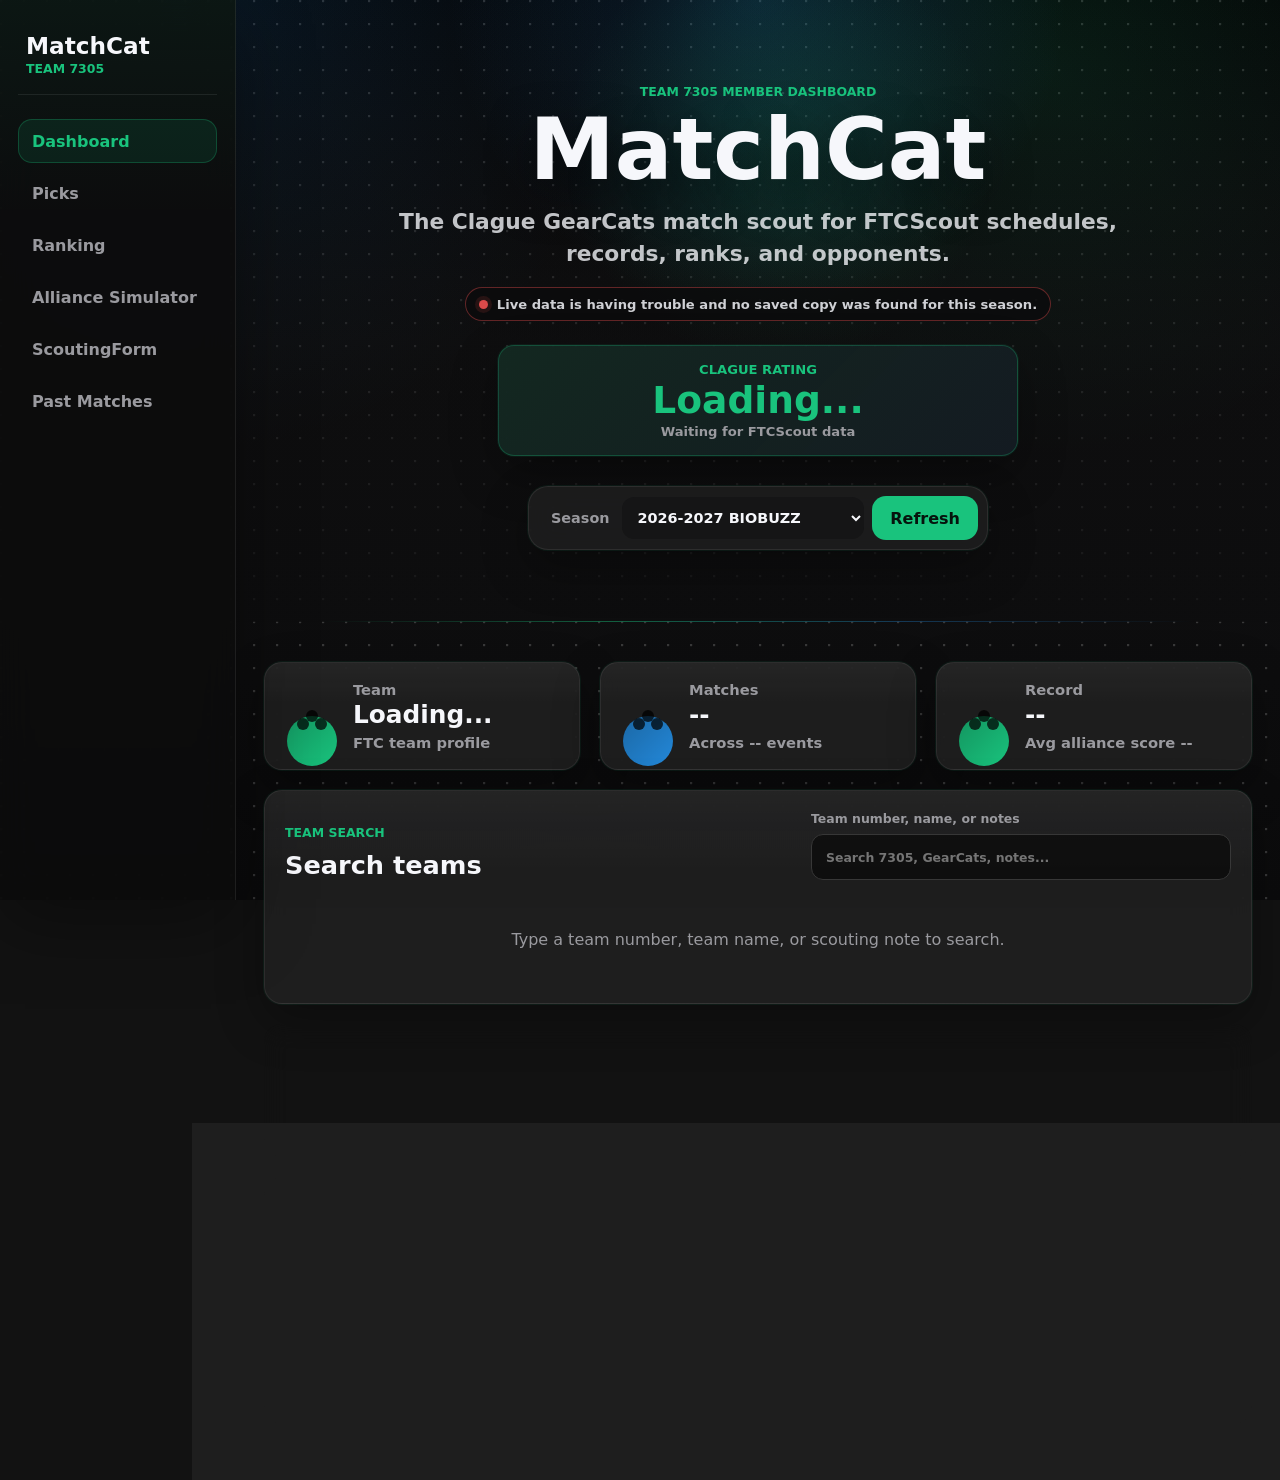
==== commit ee56bacc: "Add dashboard team search" ====
--- a/index.html
+++ b/index.html
@@ -10,7 +10,7 @@
     >
     <meta name="theme-color" content="#0b0b0c">
     <link rel="manifest" href="manifest.webmanifest">
-    <link rel="stylesheet" href="styles.css?v=20260912-shootpause2s">
+    <link rel="stylesheet" href="styles.css?v=20260912-teamsearch">
   </head>
   <body>
     <button class="mobile-menu-button" id="sidebar-toggle" type="button" aria-label="Open navigation" aria-expanded="false">
@@ -185,7 +185,7 @@
         <button class="button button--dark button--small" id="auto-save" type="button">Save Form</button>
         <button class="button button--dark button--small" id="auto-download" type="button">Download</button>
         <p class="auto-save-status" id="auto-save-status">Choose a team to save.</p>
-        <p class="auto-cloud-status" id="auto-cloud-status">Cloud sync off.</p>
+        <p class="auto-cloud-status" id="auto-cloud-status">Cloud sync on.</p>
         <p class="auto-path-hint">Click to place points. Drag from a point to create a straight line.</p>
       </div>
       <div class="auto-stage">
@@ -262,6 +262,22 @@
           </article>
         </section>
 
+        <section class="team-search-panel" aria-labelledby="team-search-title">
+          <div class="team-search-panel__header">
+            <div>
+              <p class="section-kicker">Team Search</p>
+              <h2 id="team-search-title">Search teams</h2>
+            </div>
+            <label class="team-search-box">
+              <span>Team number, name, or notes</span>
+              <input id="team-search-input" type="search" inputmode="search" autocomplete="off" placeholder="Search 7305, GearCats, notes...">
+            </label>
+          </div>
+          <div class="team-search-results" id="team-search-results">
+            <div class="empty">Type a team number, team name, or scouting note to search.</div>
+          </div>
+        </section>
+
         <section class="upcoming-panel" aria-labelledby="upcoming-title">
           <div>
             <p class="section-kicker">Upcoming Match</p>
@@ -321,7 +337,7 @@
       </section>
     </main>
 
-    <script src="cloud-config.js?v=20260912-shootpause2s"></script>
-    <script src="app.js?v=20260912-shootpause2s"></script>
+    <script src="cloud-config.js?v=20260912-teamsearch"></script>
+    <script src="app.js?v=20260912-teamsearch"></script>
   </body>
 </html>
--- a/styles.css
+++ b/styles.css
@@ -853,6 +853,7 @@
 }
 
 .summary-card,
+.team-search-panel,
 .upcoming-panel,
 .panel {
   border: 1px solid rgba(255, 255, 255, 0.07);
@@ -869,6 +870,7 @@
 }
 
 .summary-card:hover,
+.team-search-panel:hover,
 .upcoming-panel:hover,
 .panel:hover {
   border-color: rgba(25, 195, 125, 0.16);
@@ -876,6 +878,125 @@
     linear-gradient(180deg, rgba(255, 255, 255, 0.045), transparent 38%),
     rgba(38, 38, 39, 0.86);
   transform: translateY(-2px);
+}
+
+.team-search-panel {
+  display: grid;
+  gap: 16px;
+  margin: 0 auto 20px;
+  padding: 20px;
+}
+
+.team-search-panel__header {
+  display: grid;
+  grid-template-columns: minmax(0, 1fr) minmax(260px, 420px);
+  gap: 16px;
+  align-items: end;
+}
+
+.team-search-panel h2 {
+  margin: 4px 0 0;
+  font-size: clamp(1.35rem, 2vw, 2rem);
+}
+
+.team-search-box {
+  display: grid;
+  gap: 8px;
+  color: var(--muted);
+  font-size: 0.78rem;
+  font-weight: 850;
+}
+
+.team-search-box input {
+  width: 100%;
+  min-height: 46px;
+  border: 1px solid var(--line);
+  border-radius: 12px;
+  background: rgba(10, 10, 11, 0.72);
+  color: var(--ink);
+  font: inherit;
+  font-weight: 850;
+  padding: 0 14px;
+}
+
+.team-search-box input:focus {
+  border-color: rgba(25, 195, 125, 0.52);
+  box-shadow: 0 0 0 4px rgba(25, 195, 125, 0.1);
+  outline: none;
+}
+
+.team-search-results {
+  display: grid;
+  gap: 10px;
+}
+
+.team-search-card {
+  display: grid;
+  grid-template-columns: minmax(0, 1fr) minmax(112px, auto) auto;
+  gap: 14px;
+  align-items: center;
+  border: 1px solid rgba(255, 255, 255, 0.075);
+  border-radius: 14px;
+  background: rgba(8, 8, 9, 0.46);
+  padding: 14px;
+}
+
+.team-search-card__main {
+  display: grid;
+  gap: 4px;
+  min-width: 0;
+}
+
+.team-search-card__main span {
+  color: var(--green);
+  font-size: 0.76rem;
+  font-weight: 950;
+}
+
+.team-search-card__main strong {
+  color: var(--ink);
+  font-size: 1.05rem;
+  line-height: 1.15;
+}
+
+.team-search-card__main small,
+.team-search-card__rating small {
+  color: var(--muted);
+  font-size: 0.72rem;
+  font-weight: 850;
+}
+
+.team-search-card__main p {
+  margin: 5px 0 0;
+  color: rgba(246, 247, 251, 0.78);
+  font-size: 0.82rem;
+  font-weight: 750;
+  line-height: 1.35;
+}
+
+.team-search-card__empty-note {
+  color: var(--muted) !important;
+}
+
+.team-search-card__rating {
+  display: grid;
+  gap: 4px;
+  justify-items: end;
+}
+
+.team-search-card .team-link {
+  width: auto;
+  max-width: none;
+  min-height: 36px;
+  display: inline-flex;
+  align-items: center;
+  border: 1px solid rgba(25, 195, 125, 0.24);
+  border-radius: 12px;
+  background: var(--green);
+  color: #06130d;
+  padding: 0 14px;
+  font-size: 0.84rem;
+  text-decoration: none;
 }
 
 .summary-card {
@@ -1715,6 +1836,25 @@
     display: block;
   }
 
+  .auto-team-menu {
+    align-items: start;
+    justify-items: center;
+    min-height: 100dvh;
+    overflow-y: auto;
+    -webkit-overflow-scrolling: touch;
+    padding: 72px 12px max(18px, env(safe-area-inset-bottom));
+    pointer-events: auto;
+  }
+
+  .auto-team-card {
+    width: min(100%, 440px);
+    max-height: calc(100dvh - 90px);
+    overflow-y: auto;
+    -webkit-overflow-scrolling: touch;
+    overscroll-behavior: contain;
+    padding: 18px;
+  }
+
   .sidebar-backdrop {
     position: fixed;
     inset: 0;
@@ -1731,11 +1871,18 @@
   .ranking-menu,
   .sim-menu,
   .auto-menu {
-    top: 66px;
-    right: 10px;
-    bottom: 10px;
-    left: 10px;
+    top: 58px;
+    right: 8px;
+    bottom: 8px;
+    left: 8px;
     border-radius: 18px;
+  }
+
+  .auto-menu {
+    grid-template-rows: auto auto minmax(340px, 1fr);
+    overflow-y: auto;
+    -webkit-overflow-scrolling: touch;
+    overscroll-behavior: contain;
   }
 
   .picks-menu__header,
@@ -1743,7 +1890,21 @@
   .sim-menu__header,
   .auto-menu__header {
     flex-wrap: wrap;
-    padding: 16px;
+    gap: 10px;
+    padding: 12px;
+  }
+
+  .auto-menu__header h2 {
+    font-size: 1.18rem;
+  }
+
+  .auto-menu__header small {
+    margin-top: 3px;
+    font-size: 0.68rem;
+  }
+
+  .auto-header-hint {
+    display: none;
   }
 
   .auto-menu__photo {
@@ -1756,9 +1917,9 @@
 
   .auto-toolbar {
     grid-template-columns: 1fr;
-    gap: 7px;
-    margin: 8px;
-    padding: 8px;
+    gap: 6px;
+    margin: 6px;
+    padding: 6px;
   }
 
   .auto-toolbar__group {
@@ -1779,17 +1940,30 @@
   }
 
   .tool-button {
-    min-height: 31px;
+    min-height: 34px;
     padding: 0 7px;
+    font-size: 0.68rem;
+  }
+
+  .auto-toolbar label {
+    font-size: 0.66rem;
+  }
+
+  .auto-toolbar input[type="color"] {
+    width: 38px;
+    height: 30px;
   }
 
   .auto-stage {
-    margin: 0 8px 8px;
+    align-items: start;
+    min-height: 340px;
+    margin: 0 6px 6px;
     padding: 8px;
   }
 
   #auto-canvas {
-    width: min(100%, calc(100vh - 244px));
+    width: min(100%, 560px);
+    max-width: calc(100vw - 32px);
   }
 
   .picks-menu__controls,
@@ -1870,6 +2044,74 @@
 }
 
 @media (max-width: 560px) {
+  .auto-menu {
+    top: 6px;
+    right: 4px;
+    bottom: 4px;
+    left: 4px;
+    border-radius: 12px;
+    grid-template-rows: auto auto minmax(300px, 1fr);
+  }
+
+  .auto-menu__header {
+    padding: 9px 10px;
+  }
+
+  .auto-menu__actions {
+    width: 100%;
+    display: grid;
+    grid-template-columns: repeat(2, minmax(0, 1fr));
+  }
+
+  .auto-menu__actions .button {
+    min-height: 36px;
+    padding: 0 8px;
+  }
+
+  .auto-menu__photo img {
+    width: 48px;
+  }
+
+  .auto-toolbar {
+    margin: 4px;
+    padding: 5px;
+  }
+
+  .auto-toolbar__group,
+  .auto-toolbar__quick {
+    gap: 5px;
+  }
+
+  .auto-toolbar__group {
+    grid-template-columns: repeat(2, minmax(0, 1fr));
+  }
+
+  .auto-toolbar__quick {
+    grid-template-columns: repeat(3, minmax(0, 1fr));
+  }
+
+  .auto-save-status,
+  .auto-cloud-status,
+  .auto-path-hint {
+    font-size: 0.66rem;
+    line-height: 1.25;
+  }
+
+  .auto-cloud-status {
+    padding: 6px 8px;
+  }
+
+  .auto-stage {
+    min-height: 310px;
+    margin: 0 4px 4px;
+    padding: 6px;
+  }
+
+  #auto-canvas {
+    max-width: calc(100vw - 22px);
+    border-radius: 9px;
+  }
+
   .hero {
     min-height: auto;
   }
@@ -1923,6 +2165,32 @@
   .shell {
     width: min(100% - 16px, 1440px);
     margin-bottom: 28px;
+  }
+
+  .team-search-panel {
+    gap: 12px;
+    border-radius: 14px;
+    padding: 14px;
+  }
+
+  .team-search-panel__header,
+  .team-search-card {
+    grid-template-columns: 1fr;
+  }
+
+  .team-search-card {
+    align-items: stretch;
+    gap: 10px;
+    padding: 12px;
+  }
+
+  .team-search-card__rating {
+    justify-items: start;
+  }
+
+  .team-search-card .team-link {
+    justify-content: center;
+    width: 100%;
   }
 
   .summary-grid {
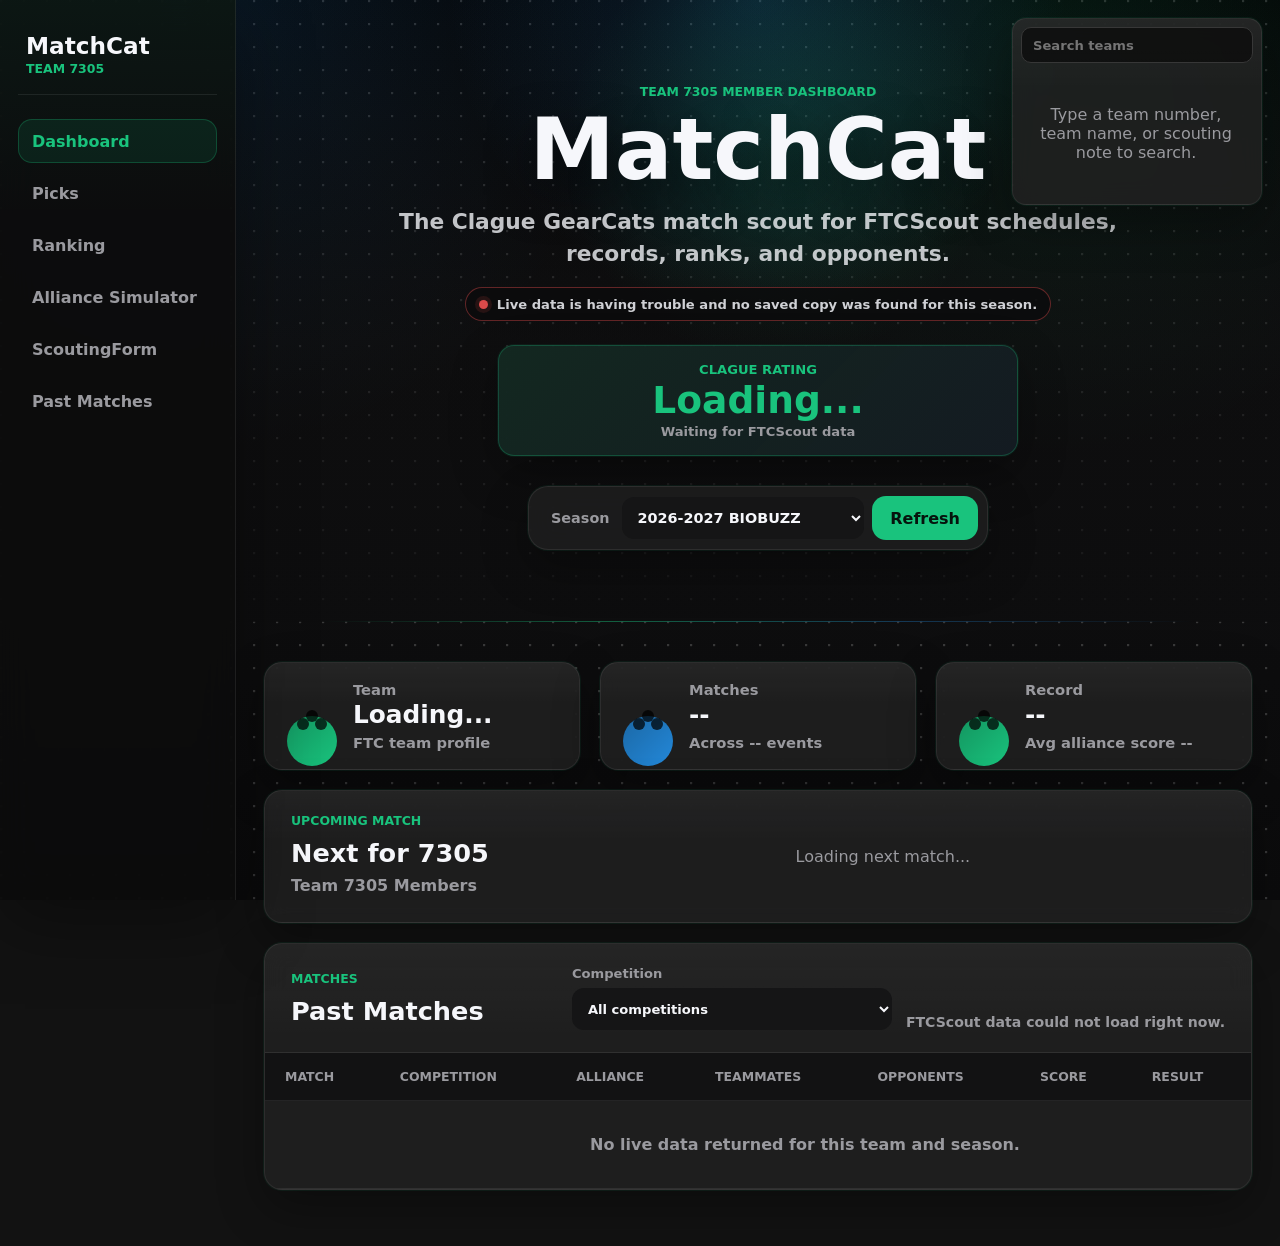
==== commit 4178c53c: "Make dashboard search compact" ====
--- a/index.html
+++ b/index.html
@@ -10,7 +10,7 @@
     >
     <meta name="theme-color" content="#0b0b0c">
     <link rel="manifest" href="manifest.webmanifest">
-    <link rel="stylesheet" href="styles.css?v=20260912-teamsearch">
+    <link rel="stylesheet" href="styles.css?v=20260913-smallsearch">
   </head>
   <body>
     <button class="mobile-menu-button" id="sidebar-toggle" type="button" aria-label="Open navigation" aria-expanded="false">
@@ -197,6 +197,12 @@
       <section class="hero" aria-labelledby="page-title">
         <img class="hero__image" src="matchcat-hero.png" alt="">
         <div class="hero__overlay"></div>
+        <section class="team-search-panel" aria-label="Team search">
+          <input id="team-search-input" type="search" inputmode="search" autocomplete="off" placeholder="Search teams">
+          <div class="team-search-results" id="team-search-results">
+            <div class="empty">Type a team number, team name, or scouting note to search.</div>
+          </div>
+        </section>
         <div class="hero__content">
           <p class="eyebrow">Team 7305 member dashboard</p>
           <h1 id="page-title">MatchCat</h1>
@@ -262,22 +268,6 @@
           </article>
         </section>
 
-        <section class="team-search-panel" aria-labelledby="team-search-title">
-          <div class="team-search-panel__header">
-            <div>
-              <p class="section-kicker">Team Search</p>
-              <h2 id="team-search-title">Search teams</h2>
-            </div>
-            <label class="team-search-box">
-              <span>Team number, name, or notes</span>
-              <input id="team-search-input" type="search" inputmode="search" autocomplete="off" placeholder="Search 7305, GearCats, notes...">
-            </label>
-          </div>
-          <div class="team-search-results" id="team-search-results">
-            <div class="empty">Type a team number, team name, or scouting note to search.</div>
-          </div>
-        </section>
-
         <section class="upcoming-panel" aria-labelledby="upcoming-title">
           <div>
             <p class="section-kicker">Upcoming Match</p>
@@ -337,7 +327,7 @@
       </section>
     </main>
 
-    <script src="cloud-config.js?v=20260912-teamsearch"></script>
-    <script src="app.js?v=20260912-teamsearch"></script>
+    <script src="cloud-config.js?v=20260913-smallsearch"></script>
+    <script src="app.js?v=20260913-smallsearch"></script>
   </body>
 </html>
--- a/styles.css
+++ b/styles.css
@@ -881,45 +881,33 @@
 }
 
 .team-search-panel {
-  display: grid;
-  gap: 16px;
-  margin: 0 auto 20px;
-  padding: 20px;
-}
-
-.team-search-panel__header {
-  display: grid;
-  grid-template-columns: minmax(0, 1fr) minmax(260px, 420px);
-  gap: 16px;
-  align-items: end;
-}
-
-.team-search-panel h2 {
-  margin: 4px 0 0;
-  font-size: clamp(1.35rem, 2vw, 2rem);
-}
-
-.team-search-box {
+  position: absolute;
+  top: 18px;
+  right: max(18px, calc((100vw - 1440px) / 2 + 18px));
+  z-index: 3;
+  width: min(250px, calc(100% - 36px));
+  max-height: min(520px, calc(100% - 36px));
   display: grid;
   gap: 8px;
-  color: var(--muted);
-  font-size: 0.78rem;
-  font-weight: 850;
-}
-
-.team-search-box input {
+  overflow: visible;
+  border-radius: 14px;
+  padding: 8px;
+}
+
+.team-search-panel > input {
   width: 100%;
-  min-height: 46px;
+  min-height: 36px;
   border: 1px solid var(--line);
-  border-radius: 12px;
+  border-radius: 10px;
   background: rgba(10, 10, 11, 0.72);
   color: var(--ink);
   font: inherit;
+  font-size: 0.82rem;
   font-weight: 850;
-  padding: 0 14px;
-}
-
-.team-search-box input:focus {
+  padding: 0 11px;
+}
+
+.team-search-panel > input:focus {
   border-color: rgba(25, 195, 125, 0.52);
   box-shadow: 0 0 0 4px rgba(25, 195, 125, 0.1);
   outline: none;
@@ -927,18 +915,21 @@
 
 .team-search-results {
   display: grid;
-  gap: 10px;
+  gap: 8px;
+  max-height: 360px;
+  overflow-y: auto;
+  padding-right: 2px;
 }
 
 .team-search-card {
   display: grid;
-  grid-template-columns: minmax(0, 1fr) minmax(112px, auto) auto;
-  gap: 14px;
+  grid-template-columns: minmax(0, 1fr) auto;
+  gap: 9px 12px;
   align-items: center;
   border: 1px solid rgba(255, 255, 255, 0.075);
   border-radius: 14px;
   background: rgba(8, 8, 9, 0.46);
-  padding: 14px;
+  padding: 11px;
 }
 
 .team-search-card__main {
@@ -955,7 +946,7 @@
 
 .team-search-card__main strong {
   color: var(--ink);
-  font-size: 1.05rem;
+  font-size: 0.96rem;
   line-height: 1.15;
 }
 
@@ -972,6 +963,10 @@
   font-size: 0.82rem;
   font-weight: 750;
   line-height: 1.35;
+  display: -webkit-box;
+  overflow: hidden;
+  -webkit-box-orient: vertical;
+  -webkit-line-clamp: 2;
 }
 
 .team-search-card__empty-note {
@@ -985,6 +980,8 @@
 }
 
 .team-search-card .team-link {
+  grid-column: 1 / -1;
+  justify-content: center;
   width: auto;
   max-width: none;
   min-height: 36px;
@@ -2168,12 +2165,13 @@
   }
 
   .team-search-panel {
-    gap: 12px;
-    border-radius: 14px;
-    padding: 14px;
-  }
-
-  .team-search-panel__header,
+    top: 10px;
+    right: 10px;
+    width: min(210px, calc(100% - 70px));
+    border-radius: 12px;
+    padding: 6px;
+  }
+
   .team-search-card {
     grid-template-columns: 1fr;
   }
